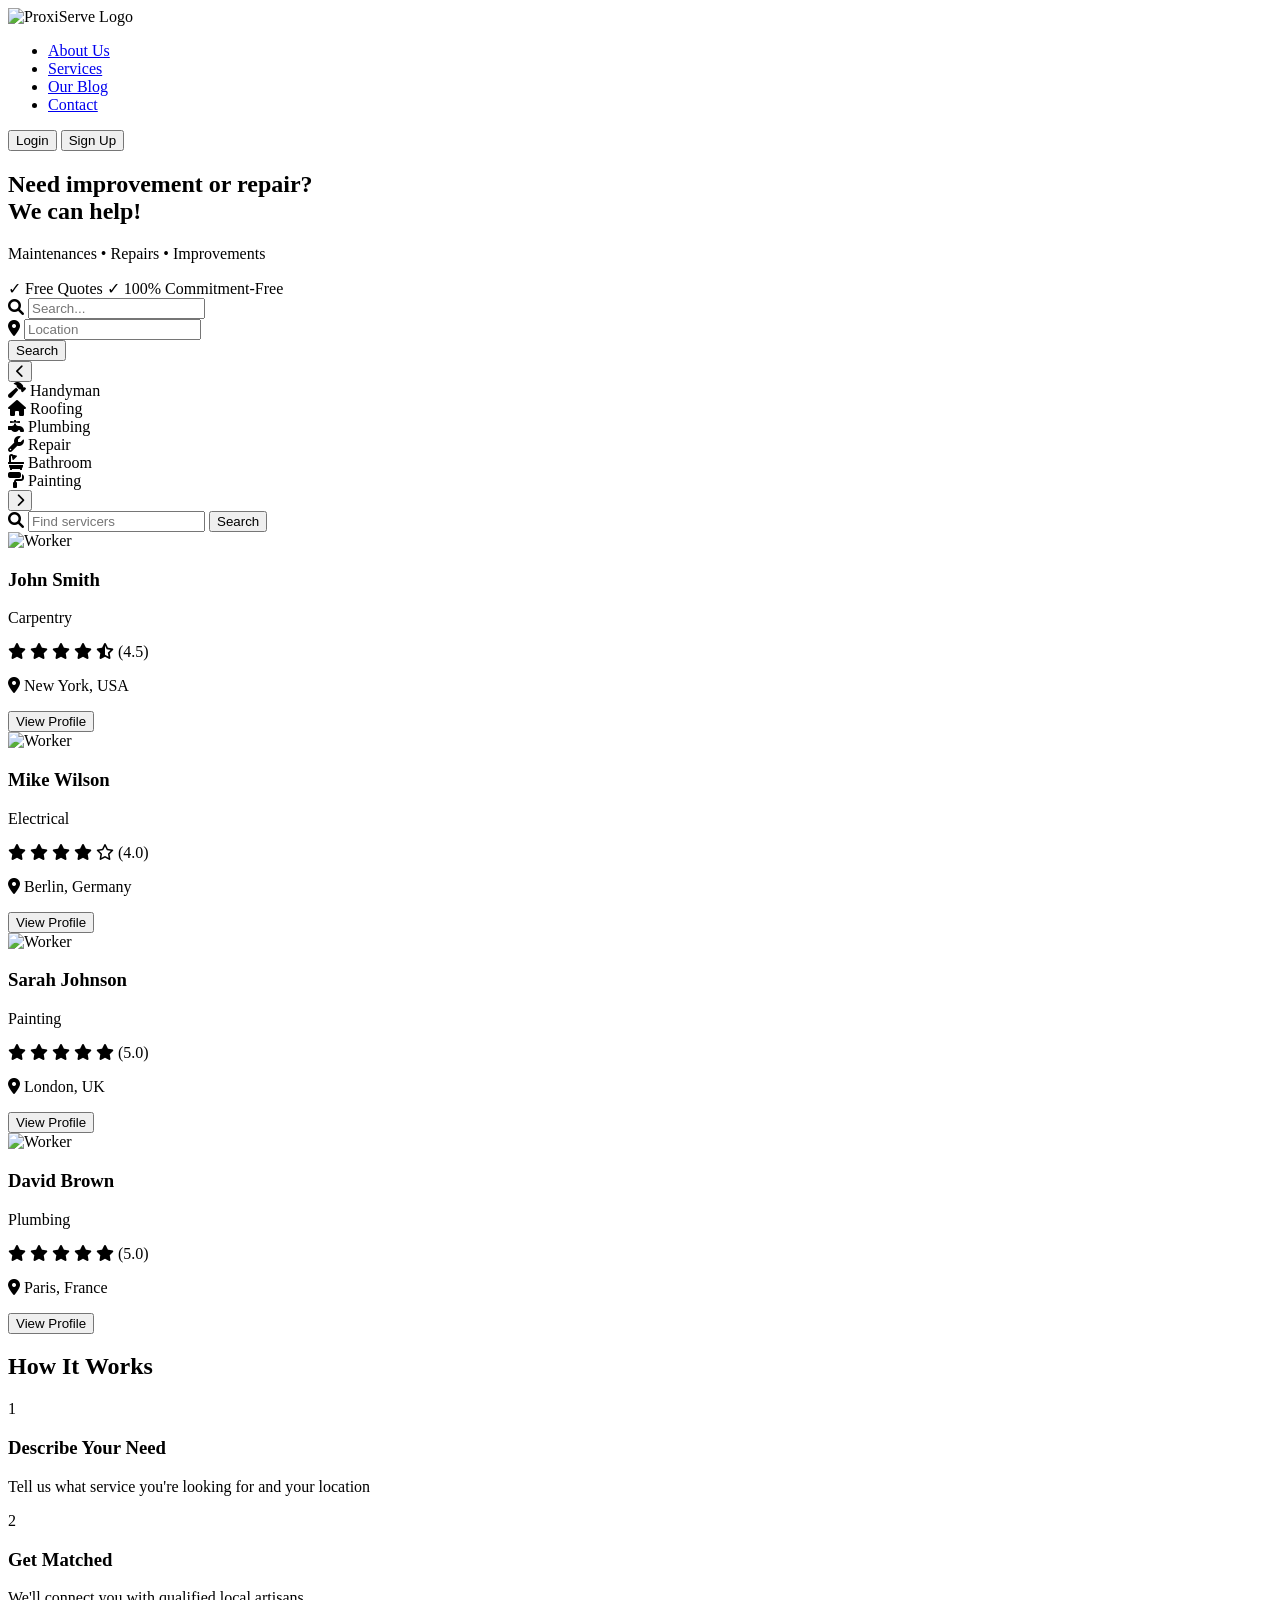
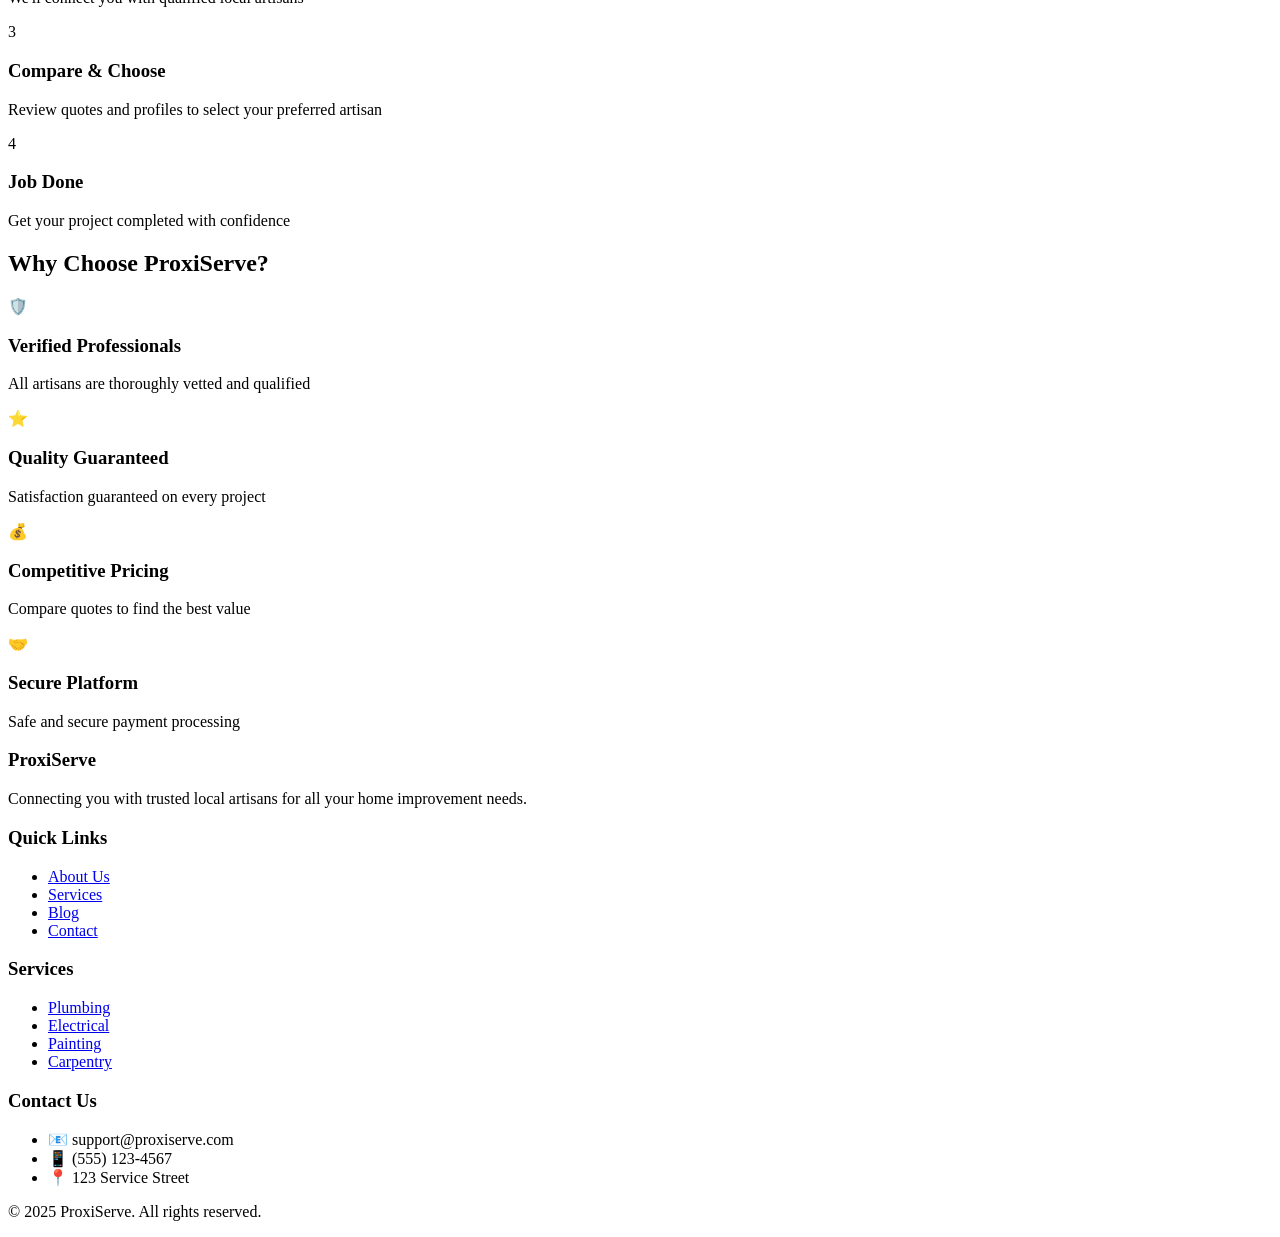
==== proxiserve/src/main/resources/templates/index.html @ dafbbb96 "Add HomeController, enhance login and signup views, and implement dashboard template" ====
<!DOCTYPE html>
<html lang="en">

<head>
  <meta charset="UTF-8" />
  <meta name="viewport" content="width=device-width, initial-scale=1.0" />
  <title>Proxiserve - Professional Services</title>
  <link rel="stylesheet" th:href="@{/css/style.css}" />
  <link rel="stylesheet" href="https://cdnjs.cloudflare.com/ajax/libs/font-awesome/6.0.0/css/all.min.css" />
</head>

<body>
  <header class="header">
    <div class="logo">
      <img th:src="@{/images/logo.png}" alt="ProxiServe Logo">
    </div>
    <nav class="nav">
      <ul class="nav-list">
        <li><a href="#about">About Us</a></li>
        <li><a href="#services">Services</a></li>
        <li><a href="#blog">Our Blog</a></li>
        <li><a href="#contact">Contact</a></li>
      </ul>
    </nav>
    <div class="auth-buttons">
        <button class="btn-outline" onclick="window.location.href = '/login'">Login</button>
        <button class="btn-solid" onclick="window.location.href = '/signup'">Sign Up</button>        
    </div>
  </header>

  <main>
    <section class="hero">
      <h1>Need improvement or repair?<br>We can help!</h1>
      <div class="benefits">
        <p>Maintenances • Repairs • Improvements</p>
        <div class="checkmarks">
          <span>✓ Free Quotes</span>
          <span>✓ 100% Commitment-Free</span>
        </div>
      </div>
      <div class="search-container">
        <div class="search-bar">
          <div class="search-input-wrapper">
            <i class="fas fa-search search-icon"></i>
            <input type="text" id="searchInput" placeholder="Search..." class="search-input">
          </div>
          <div class="divider"></div>
          <div class="location-wrapper">
            <i class="fas fa-map-marker-alt location-icon"></i>
            <input type="text" placeholder="Location" class="location-input">
          </div>
          <button class="search-button">Search</button>
      </div>
      <div id="suggestions" class="suggestions-dropdown"></div>
      
      <div class="scroll-container">
        <button class="scroll-arrow scroll-left">
          <i class="fas fa-chevron-left"></i>
        </button>
        <div class="icon-scroll">
          <div class="icon-wrapper">
            <div class="icon-item">
              <i class="fas fa-hammer"></i>
              <span>Handyman</span>
            </div>
            <div class="icon-item">
              <i class="fas fa-home"></i>
              <span>Roofing</span>
            </div>
            <div class="icon-item">
              <i class="fas fa-faucet"></i>
              <span>Plumbing</span>
            </div>
            <div class="icon-item">
              <i class="fas fa-wrench"></i>
              <span>Repair</span>
            </div>
            <div class="icon-item">
              <i class="fas fa-bath"></i>
              <span>Bathroom</span>
            </div>
            <div class="icon-item">
              <i class="fas fa-paint-roller"></i>
              <span>Painting</span>
            </div>
          </div>
        </div>
        <button class="scroll-arrow scroll-right">
          <i class="fas fa-chevron-right"></i>
        </button>
      </div>
    </section>

    
  </main>

  <div class="search-page" id="searchPage">
    <div class="search-page-header">
      <div class="search-container">
        <i class="fas fa-search"></i>
        <input type="text" placeholder="Find servicers" />
        <button class="search-btn">Search</button>
      </div>
    </div>

    <div class="workers-grid">
      <div class="worker-card" data-profession="Carpentry">
        <div class="worker-image">
          <img src="https://randomuser.me/api/portraits/men/1.jpg" alt="Worker">
        </div>
        <div class="worker-info">
          <h3>John Smith</h3>
          <p class="profession">Carpentry</p>
          <div class="rating">
            <i class="fas fa-star"></i>
            <i class="fas fa-star"></i>
            <i class="fas fa-star"></i>
            <i class="fas fa-star"></i>
            <i class="fas fa-star-half-alt"></i>
            <span>(4.5)</span>
          </div>
          <p class="location"><i class="fas fa-location-dot"></i> New York, USA</p>
          <button class="contact-btn">View Profile</button>
        </div>
      </div>

      <div class="worker-card" data-profession="Electrical">
        <div class="worker-image">
          <img src="https://randomuser.me/api/portraits/men/2.jpg" alt="Worker">
        </div>
        <div class="worker-info">
          <h3>Mike Wilson</h3>
          <p class="profession">Electrical</p>
          <div class="rating">
            <i class="fas fa-star"></i>
            <i class="fas fa-star"></i>
            <i class="fas fa-star"></i>
            <i class="fas fa-star"></i>
            <i class="far fa-star"></i>
            <span>(4.0)</span>
          </div>
          <p class="location"><i class="fas fa-location-dot"></i> Berlin, Germany</p>
          <button class="contact-btn">View Profile</button>
        </div>
      </div>

      <div class="worker-card" data-profession="Painting">
        <div class="worker-image">
          <img src="https://randomuser.me/api/portraits/women/1.jpg" alt="Worker">
        </div>
        <div class="worker-info">
          <h3>Sarah Johnson</h3>
          <p class="profession">Painting</p>
          <div class="rating">
            <i class="fas fa-star"></i>
            <i class="fas fa-star"></i>
            <i class="fas fa-star"></i>
            <i class="fas fa-star"></i>
            <i class="fas fa-star"></i>
            <span>(5.0)</span>
          </div>
          <p class="location"><i class="fas fa-location-dot"></i> London, UK</p>
          <button class="contact-btn">View Profile</button>
        </div>
      </div>

      <div class="worker-card" data-profession="Plumbing">
        <div class="worker-image">
          <img src="https://randomuser.me/api/portraits/men/3.jpg" alt="Worker">
        </div>
        <div class="worker-info">
          <h3>David Brown</h3>
          <p class="profession">Plumbing</p>
          <div class="rating">
            <i class="fas fa-star"></i>
            <i class="fas fa-star"></i>
            <i class="fas fa-star"></i>
            <i class="fas fa-star"></i>
            <i class="fas fa-star"></i>
            <span>(5.0)</span>
          </div>
          <p class="location"><i class="fas fa-location-dot"></i> Paris, France</p>
          <button class="contact-btn">View Profile</button>
        </div>
      </div>
    </div>
  </div>

  <div class="wave"></div>

  <section class="how-it-works">
    <h2>How It Works</h2>
    <div class="steps-container">
      <div class="step">
        <div class="step-number">1</div>
        <h3>Describe Your Need</h3>
        <p>Tell us what service you're looking for and your location</p>
      </div>
      <div class="step">
        <div class="step-number">2</div>
        <h3>Get Matched</h3>
        <p>We'll connect you with qualified local artisans</p>
      </div>
      <div class="step">
        <div class="step-number">3</div>
        <h3>Compare & Choose</h3>
        <p>Review quotes and profiles to select your preferred artisan</p>
      </div>
      <div class="step">
        <div class="step-number">4</div>
        <h3>Job Done</h3>
        <p>Get your project completed with confidence</p>
      </div>
    </div>
  </section>

  <section class="why-choose">
    <h2>Why Choose ProxiServe?</h2>
    <div class="benefits-grid">
      <div class="benefit-card">
        <div class="benefit-icon">🛡️</div>
        <h3>Verified Professionals</h3>
        <p>All artisans are thoroughly vetted and qualified</p>
      </div>
      <div class="benefit-card">
        <div class="benefit-icon">⭐</div>
        <h3>Quality Guaranteed</h3>
        <p>Satisfaction guaranteed on every project</p>
      </div>
      <div class="benefit-card">
        <div class="benefit-icon">💰</div>
        <h3>Competitive Pricing</h3>
        <p>Compare quotes to find the best value</p>
      </div>
      <div class="benefit-card">
        <div class="benefit-icon">🤝</div>
        <h3>Secure Platform</h3>
        <p>Safe and secure payment processing</p>
      </div>
    </div>
  </section>

  <footer class="footer">
    <div class="footer-content">
      <div class="footer-section">
        <h3>ProxiServe</h3>
        <p>Connecting you with trusted local artisans for all your home improvement needs.</p>
      </div>
      <div class="footer-section">
        <h3>Quick Links</h3>
        <ul>
          <li><a href="#about">About Us</a></li>
          <li><a href="#services">Services</a></li>
          <li><a href="#blog">Blog</a></li>
          <li><a href="#contact">Contact</a></li>
        </ul>
      </div>
      <div class="footer-section">
        <h3>Services</h3>
        <ul>
          <li><a href="#plumbing">Plumbing</a></li>
          <li><a href="#electrical">Electrical</a></li>
          <li><a href="#painting">Painting</a></li>
          <li><a href="#carpentry">Carpentry</a></li>
        </ul>
      </div>
      <div class="footer-section">
        <h3>Contact Us</h3>
        <ul>
          <li>📧 support@proxiserve.com</li>
          <li>📱 (555) 123-4567</li>
          <li>📍 123 Service Street</li>
        </ul>
      </div>
    </div>
    <div class="footer-bottom">
      <p>&copy; 2025 ProxiServe. All rights reserved.</p>
    </div>
  </footer>
  <script th:src="@{/js/script.js}"></script>
</body>

</html>
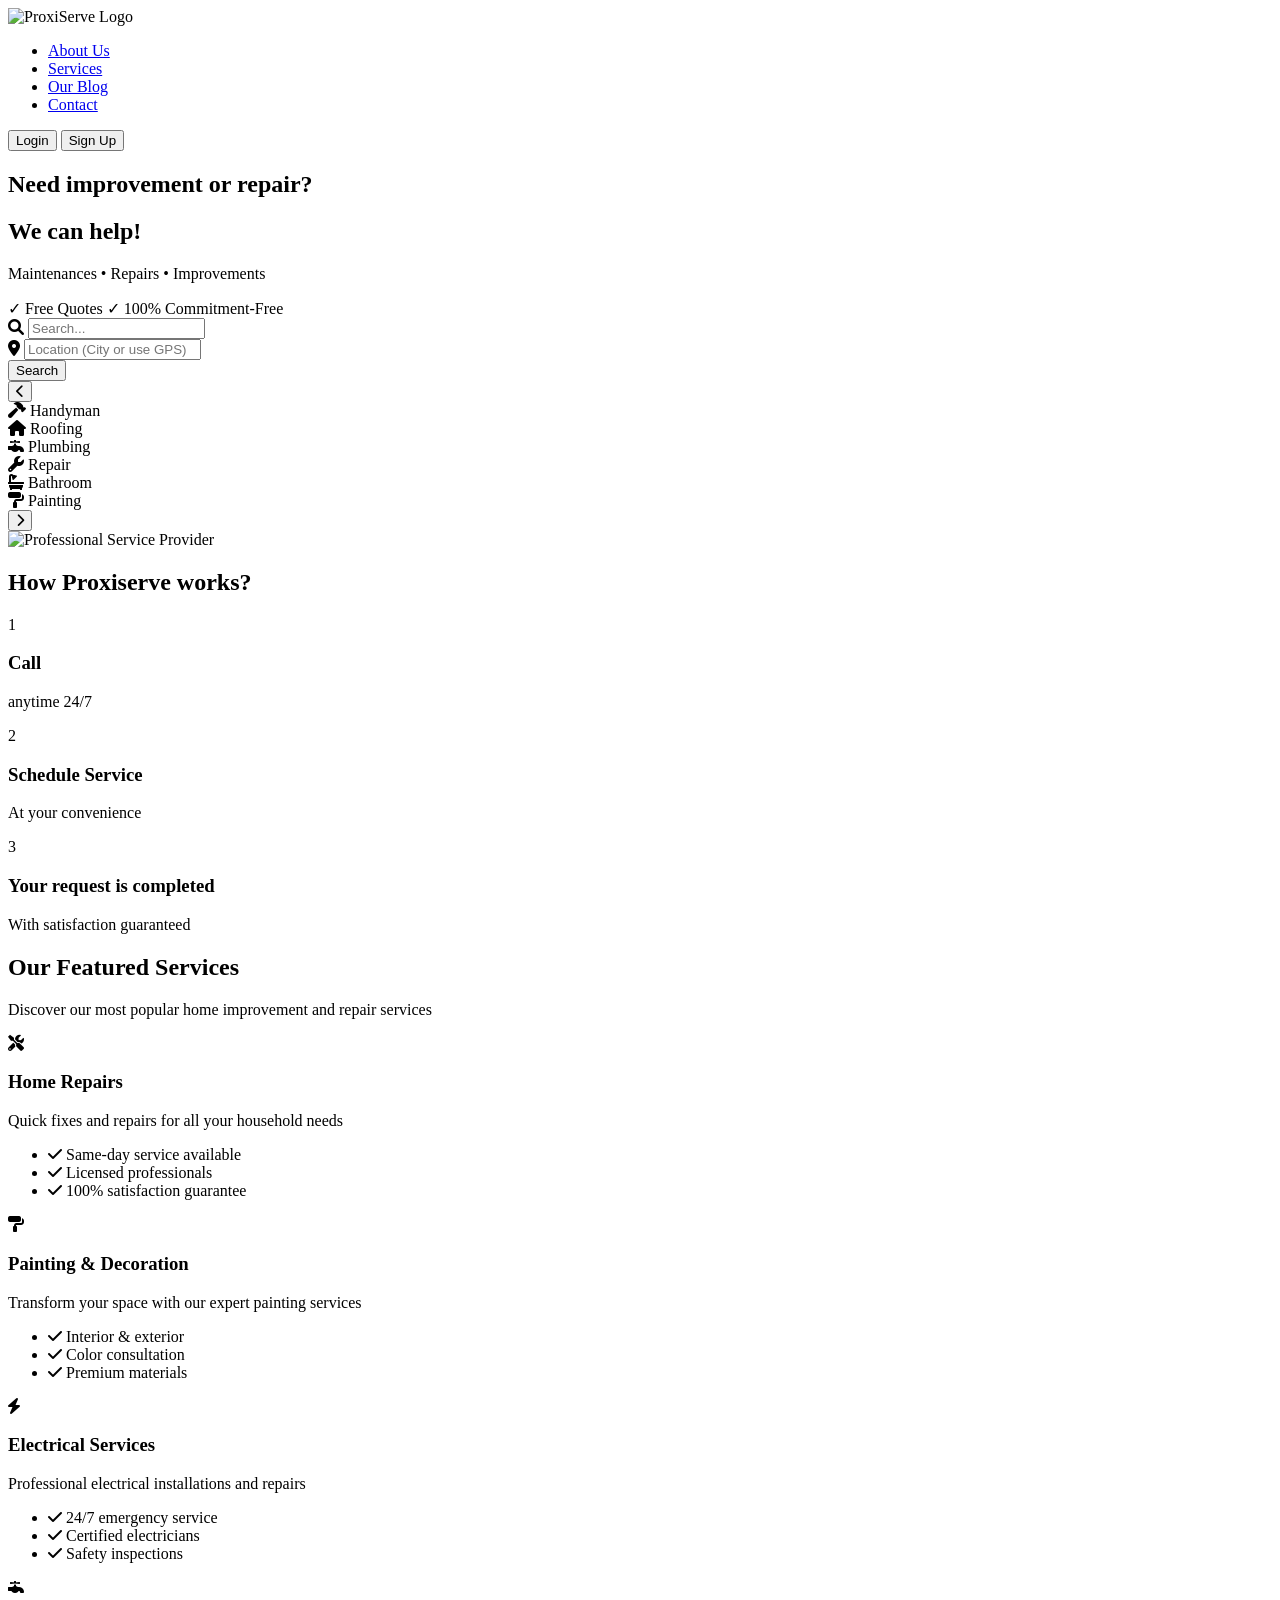
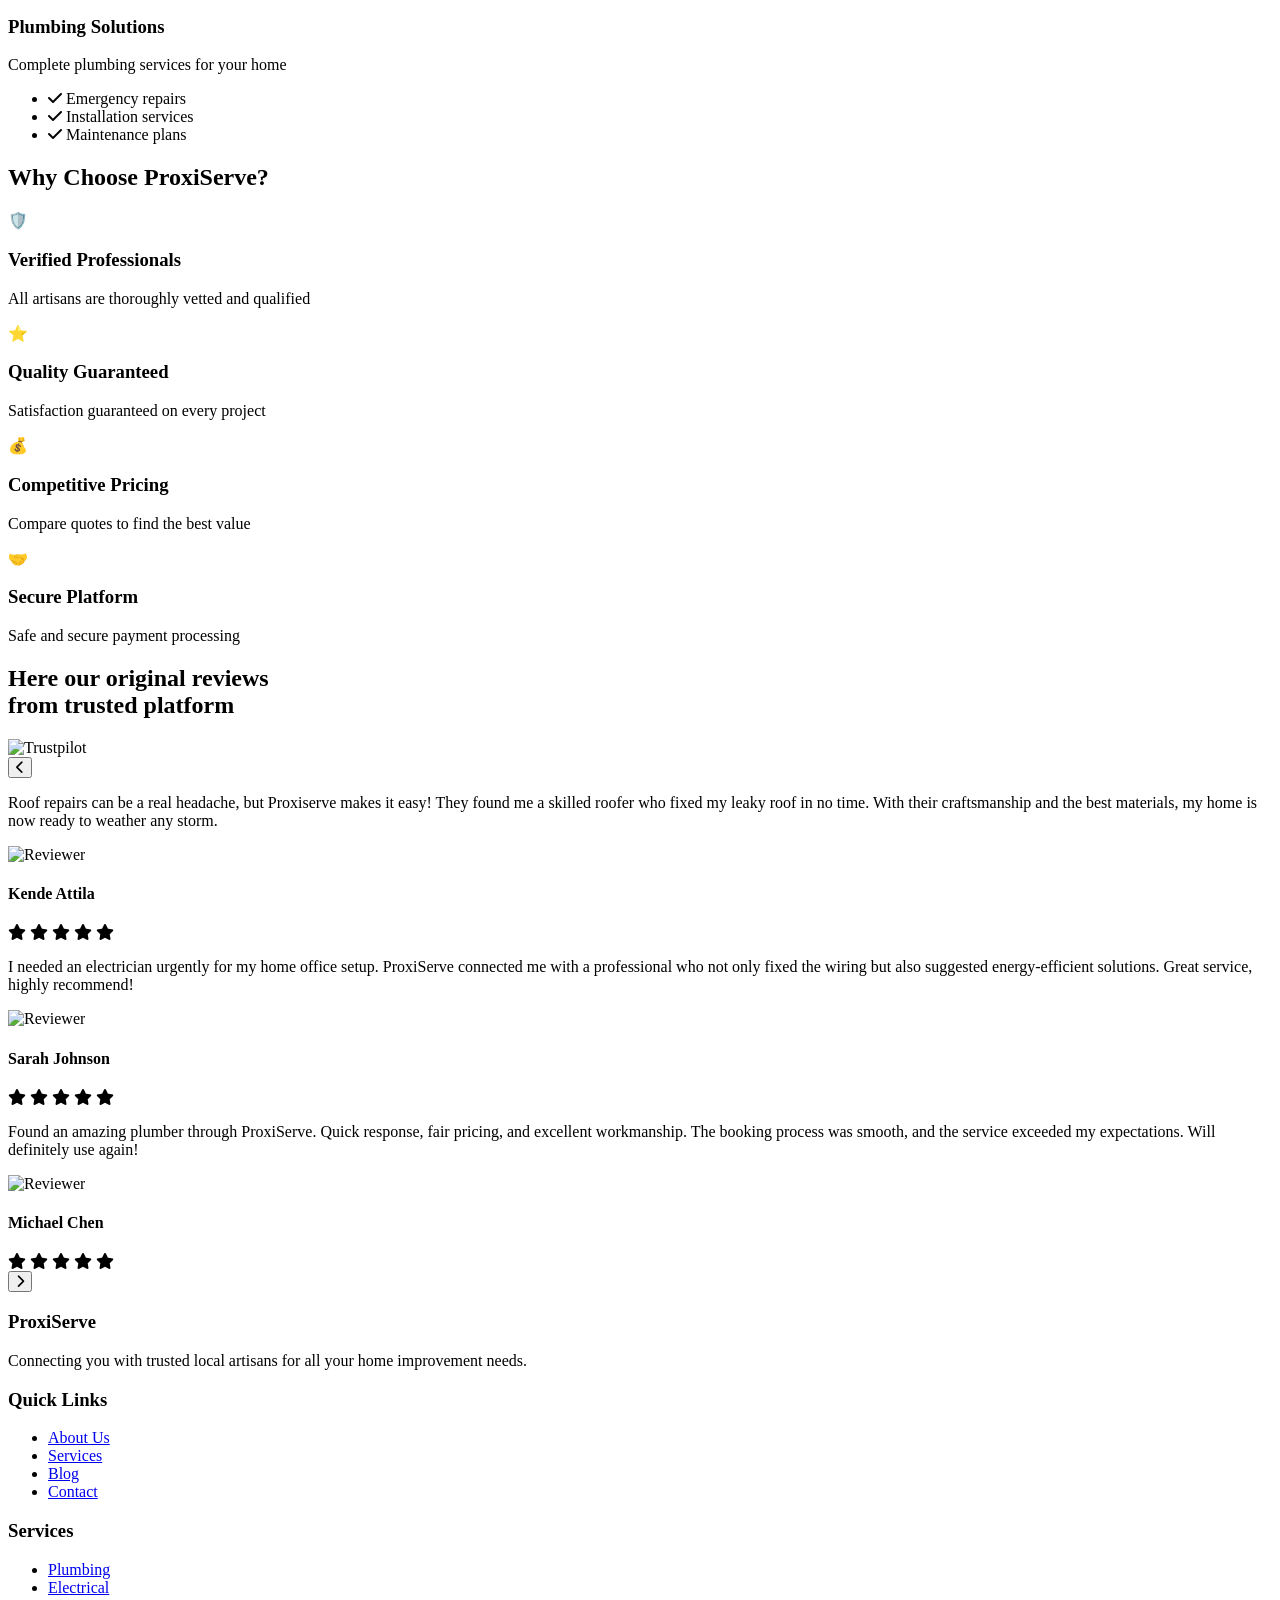
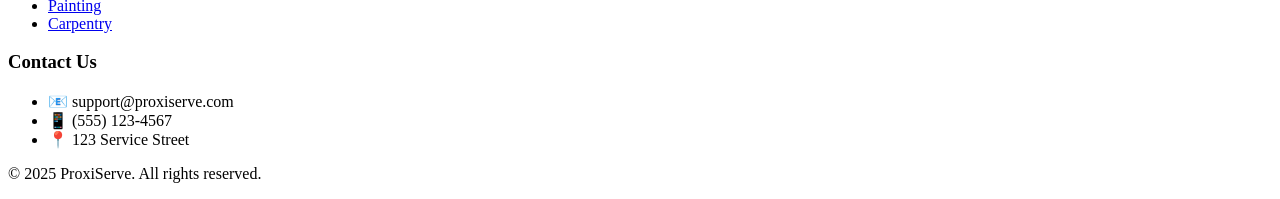
==== commit 38b89df4: "Add Services model, refactor ServiceEntity references, and update BookingService and related tests  " ====
--- a/proxiserve/src/main/resources/templates/index.html
+++ b/proxiserve/src/main/resources/templates/index.html
@@ -1,12 +1,12 @@
 <!DOCTYPE html>
 <html lang="en">
-
 <head>
   <meta charset="UTF-8" />
   <meta name="viewport" content="width=device-width, initial-scale=1.0" />
   <title>Proxiserve - Professional Services</title>
   <link rel="stylesheet" th:href="@{/css/style.css}" />
   <link rel="stylesheet" href="https://cdnjs.cloudflare.com/ajax/libs/font-awesome/6.0.0/css/all.min.css" />
+  <link href="https://cdn.jsdelivr.net/npm/aos@2.3.4/dist/aos.css" rel="stylesheet">
 </head>
 
 <body>
@@ -24,13 +24,15 @@
     </nav>
     <div class="auth-buttons">
         <button class="btn-outline" onclick="window.location.href = '/login'">Login</button>
-        <button class="btn-solid" onclick="window.location.href = '/signup'">Sign Up</button>        
+        <button class="btn-solid" onclick="window.location.href = '/signup'">Sign Up</button>  
     </div>
   </header>
 
   <main>
-    <section class="hero">
-      <h1>Need improvement or repair?<br>We can help!</h1>
+    <section class="hero" data-aos="fade-up" data-aos-duration="1000">
+      <h1>Need improvement or repair?</h1>
+      <h1>We can help!</h1>
+  
       <div class="benefits">
         <p>Maintenances • Repairs • Improvements</p>
         <div class="checkmarks">
@@ -38,201 +40,189 @@
           <span>✓ 100% Commitment-Free</span>
         </div>
       </div>
+  
       <div class="search-container">
         <div class="search-bar">
           <div class="search-input-wrapper">
             <i class="fas fa-search search-icon"></i>
-            <input type="text" id="searchInput" placeholder="Search..." class="search-input">
+            <input type="text" id="searchInput" placeholder="Search..." class="search-input" />
           </div>
           <div class="divider"></div>
           <div class="location-wrapper">
             <i class="fas fa-map-marker-alt location-icon"></i>
-            <input type="text" placeholder="Location" class="location-input">
-          </div>
-          <button class="search-button">Search</button>
-      </div>
-      <div id="suggestions" class="suggestions-dropdown"></div>
-      
-      <div class="scroll-container">
-        <button class="scroll-arrow scroll-left">
-          <i class="fas fa-chevron-left"></i>
-        </button>
-        <div class="icon-scroll">
-          <div class="icon-wrapper">
-            <div class="icon-item">
-              <i class="fas fa-hammer"></i>
-              <span>Handyman</span>
-            </div>
-            <div class="icon-item">
-              <i class="fas fa-home"></i>
-              <span>Roofing</span>
-            </div>
-            <div class="icon-item">
-              <i class="fas fa-faucet"></i>
-              <span>Plumbing</span>
-            </div>
-            <div class="icon-item">
-              <i class="fas fa-wrench"></i>
-              <span>Repair</span>
-            </div>
-            <div class="icon-item">
-              <i class="fas fa-bath"></i>
-              <span>Bathroom</span>
-            </div>
-            <div class="icon-item">
-              <i class="fas fa-paint-roller"></i>
-              <span>Painting</span>
-            </div>
-          </div>
-        </div>
-        <button class="scroll-arrow scroll-right">
-          <i class="fas fa-chevron-right"></i>
-        </button>
+            <input type="text" id="locationInput" placeholder="Location (City or use GPS)" class="location-input" />
+          </div>
+          <button class="search-button" id="searchBtn">Search</button>
+        </div>
+  
+        <!-- Suggestions -->
+        <div id="suggestions" class="suggestions-dropdown"></div>
+  
+        <!-- Coordonnées GPS cachées -->
+        <input type="hidden" id="latitude">
+        <input type="hidden" id="longitude">
+  
+        <!-- Résultats -->
+        <div id="results" class="search-results-container"></div>
+  
+        <!-- Icônes des services -->
+        <div class="scroll-container">
+          <button class="scroll-arrow scroll-left">
+            <i class="fas fa-chevron-left"></i>
+          </button>
+          <div class="icon-scroll">
+            <div class="icon-wrapper">
+              <div class="icon-item">
+                <i class="fas fa-hammer"></i>
+                <span>Handyman</span>
+              </div>
+              <div class="icon-item">
+                <i class="fas fa-home"></i>
+                <span>Roofing</span>
+              </div>
+              <div class="icon-item">
+                <i class="fas fa-faucet"></i>
+                <span>Plumbing</span>
+              </div>
+              <div class="icon-item">
+                <i class="fas fa-wrench"></i>
+                <span>Repair</span>
+              </div>
+              <div class="icon-item">
+                <i class="fas fa-bath"></i>
+                <span>Bathroom</span>
+              </div>
+              <div class="icon-item">
+                <i class="fas fa-paint-roller"></i>
+                <span>Painting</span>
+              </div>
+            </div>
+          </div>
+          <button class="scroll-arrow scroll-right">
+            <i class="fas fa-chevron-right"></i>
+          </button>
+        </div>
       </div>
     </section>
-
-    
   </main>
-
-  <div class="search-page" id="searchPage">
-    <div class="search-page-header">
-      <div class="search-container">
-        <i class="fas fa-search"></i>
-        <input type="text" placeholder="Find servicers" />
-        <button class="search-btn">Search</button>
-      </div>
-    </div>
-
-    <div class="workers-grid">
-      <div class="worker-card" data-profession="Carpentry">
-        <div class="worker-image">
-          <img src="https://randomuser.me/api/portraits/men/1.jpg" alt="Worker">
-        </div>
-        <div class="worker-info">
-          <h3>John Smith</h3>
-          <p class="profession">Carpentry</p>
-          <div class="rating">
-            <i class="fas fa-star"></i>
-            <i class="fas fa-star"></i>
-            <i class="fas fa-star"></i>
-            <i class="fas fa-star"></i>
-            <i class="fas fa-star-half-alt"></i>
-            <span>(4.5)</span>
-          </div>
-          <p class="location"><i class="fas fa-location-dot"></i> New York, USA</p>
-          <button class="contact-btn">View Profile</button>
-        </div>
-      </div>
-
-      <div class="worker-card" data-profession="Electrical">
-        <div class="worker-image">
-          <img src="https://randomuser.me/api/portraits/men/2.jpg" alt="Worker">
-        </div>
-        <div class="worker-info">
-          <h3>Mike Wilson</h3>
-          <p class="profession">Electrical</p>
-          <div class="rating">
-            <i class="fas fa-star"></i>
-            <i class="fas fa-star"></i>
-            <i class="fas fa-star"></i>
-            <i class="fas fa-star"></i>
-            <i class="far fa-star"></i>
-            <span>(4.0)</span>
-          </div>
-          <p class="location"><i class="fas fa-location-dot"></i> Berlin, Germany</p>
-          <button class="contact-btn">View Profile</button>
-        </div>
-      </div>
-
-      <div class="worker-card" data-profession="Painting">
-        <div class="worker-image">
-          <img src="https://randomuser.me/api/portraits/women/1.jpg" alt="Worker">
-        </div>
-        <div class="worker-info">
-          <h3>Sarah Johnson</h3>
-          <p class="profession">Painting</p>
-          <div class="rating">
-            <i class="fas fa-star"></i>
-            <i class="fas fa-star"></i>
-            <i class="fas fa-star"></i>
-            <i class="fas fa-star"></i>
-            <i class="fas fa-star"></i>
-            <span>(5.0)</span>
-          </div>
-          <p class="location"><i class="fas fa-location-dot"></i> London, UK</p>
-          <button class="contact-btn">View Profile</button>
-        </div>
-      </div>
-
-      <div class="worker-card" data-profession="Plumbing">
-        <div class="worker-image">
-          <img src="https://randomuser.me/api/portraits/men/3.jpg" alt="Worker">
-        </div>
-        <div class="worker-info">
-          <h3>David Brown</h3>
-          <p class="profession">Plumbing</p>
-          <div class="rating">
-            <i class="fas fa-star"></i>
-            <i class="fas fa-star"></i>
-            <i class="fas fa-star"></i>
-            <i class="fas fa-star"></i>
-            <i class="fas fa-star"></i>
-            <span>(5.0)</span>
-          </div>
-          <p class="location"><i class="fas fa-location-dot"></i> Paris, France</p>
-          <button class="contact-btn">View Profile</button>
-        </div>
-      </div>
-    </div>
-  </div>
-
+  
+  
   <div class="wave"></div>
 
-  <section class="how-it-works">
-    <h2>How It Works</h2>
-    <div class="steps-container">
-      <div class="step">
-        <div class="step-number">1</div>
-        <h3>Describe Your Need</h3>
-        <p>Tell us what service you're looking for and your location</p>
-      </div>
-      <div class="step">
-        <div class="step-number">2</div>
-        <h3>Get Matched</h3>
-        <p>We'll connect you with qualified local artisans</p>
-      </div>
-      <div class="step">
-        <div class="step-number">3</div>
-        <h3>Compare & Choose</h3>
-        <p>Review quotes and profiles to select your preferred artisan</p>
-      </div>
-      <div class="step">
-        <div class="step-number">4</div>
-        <h3>Job Done</h3>
-        <p>Get your project completed with confidence</p>
+  <section class="how-it-works" data-aos="fade-up" data-aos-duration="1200">
+    <div class="how-it-works-container">
+      <div class="service-image">
+        <img th:src="@{/images/HowItWorks.png}" alt="Professional Service Provider">
+      </div>
+      <div class="steps-content">
+        <h2>How Proxiserve works?</h2>
+        <div class="steps-container">
+          <div class="step">
+            <div class="step-number">1</div>
+            <div class="step-text">
+              <h3>Call</h3>
+              <p>anytime 24/7</p>
+            </div>
+          </div>
+          <div class="step">
+            <div class="step-number">2</div>
+            <div class="step-text">
+              <h3>Schedule Service</h3>
+              <p>At your convenience</p>
+            </div>
+          </div>
+          <div class="step">
+            <div class="step-number">3</div>
+            <div class="step-text">
+              <h3>Your request is completed</h3>
+              <p>With satisfaction guaranteed</p>
+            </div>
+          </div>
+        </div>
       </div>
     </div>
   </section>
 
-  <section class="why-choose">
+  <section class="featured-services" data-aos="zoom-in" data-aos-duration="1500">
+    <div class="featured-services-container">
+      <h2>Our Featured Services</h2>
+      <p class="section-subtitle">Discover our most popular home improvement and repair services</p>
+
+      <div class="services-grid">
+        <div class="service-card" data-aos="fade-up" data-aos-delay="100">
+          <div class="service-icon">
+            <i class="fas fa-tools"></i>
+          </div>
+          <h3>Home Repairs</h3>
+          <p>Quick fixes and repairs for all your household needs</p>
+          <ul class="service-features">
+            <li><i class="fas fa-check"></i> Same-day service available</li>
+            <li><i class="fas fa-check"></i> Licensed professionals</li>
+            <li><i class="fas fa-check"></i> 100% satisfaction guarantee</li>
+          </ul>
+        </div>
+
+        <div class="service-card" data-aos="fade-up" data-aos-delay="200">
+          <div class="service-icon">
+            <i class="fas fa-paint-roller"></i>
+          </div>
+          <h3>Painting & Decoration</h3>
+          <p>Transform your space with our expert painting services</p>
+          <ul class="service-features">
+            <li><i class="fas fa-check"></i> Interior & exterior</li>
+            <li><i class="fas fa-check"></i> Color consultation</li>
+            <li><i class="fas fa-check"></i> Premium materials</li>
+          </ul>
+        </div>
+
+        <div class="service-card" data-aos="fade-up" data-aos-delay="300">
+          <div class="service-icon">
+            <i class="fas fa-bolt"></i>
+          </div>
+          <h3>Electrical Services</h3>
+          <p>Professional electrical installations and repairs</p>
+          <ul class="service-features">
+            <li><i class="fas fa-check"></i> 24/7 emergency service</li>
+            <li><i class="fas fa-check"></i> Certified electricians</li>
+            <li><i class="fas fa-check"></i> Safety inspections</li>
+          </ul>
+        </div>
+
+        <div class="service-card" data-aos="fade-up" data-aos-delay="400">
+          <div class="service-icon">
+            <i class="fas fa-faucet"></i>
+          </div>
+          <h3>Plumbing Solutions</h3>
+          <p>Complete plumbing services for your home</p>
+          <ul class="service-features">
+            <li><i class="fas fa-check"></i> Emergency repairs</li>
+            <li><i class="fas fa-check"></i> Installation services</li>
+            <li><i class="fas fa-check"></i> Maintenance plans</li>
+          </ul>
+        </div>
+      </div>
+    </div>
+  </section>
+
+  <section class="why-choose" data-aos="fade-up" data-aos-duration="1200">
     <h2>Why Choose ProxiServe?</h2>
     <div class="benefits-grid">
-      <div class="benefit-card">
+      <div class="benefit-card" data-aos="fade-up" data-aos-delay="100">
         <div class="benefit-icon">🛡️</div>
         <h3>Verified Professionals</h3>
         <p>All artisans are thoroughly vetted and qualified</p>
       </div>
-      <div class="benefit-card">
+      <div class="benefit-card" data-aos="fade-up" data-aos-delay="200">
         <div class="benefit-icon">⭐</div>
         <h3>Quality Guaranteed</h3>
         <p>Satisfaction guaranteed on every project</p>
       </div>
-      <div class="benefit-card">
+      <div class="benefit-card" data-aos="fade-up" data-aos-delay="300">
         <div class="benefit-icon">💰</div>
         <h3>Competitive Pricing</h3>
         <p>Compare quotes to find the best value</p>
       </div>
-      <div class="benefit-card">
+      <div class="benefit-card" data-aos="fade-up" data-aos-delay="400">
         <div class="benefit-icon">🤝</div>
         <h3>Secure Platform</h3>
         <p>Safe and secure payment processing</p>
@@ -240,7 +230,88 @@
     </div>
   </section>
 
-  <footer class="footer">
+  <section class="reviews" data-aos="fade-up" data-aos-duration="1200">
+    <div class="reviews-container">
+      <h2>Here our original reviews<br>from trusted platform</h2>
+      <img th:src="@{/images/trustpilot.png}"  alt="Trustpilot" class="trustpilot-logo">
+
+      <div class="reviews-slider">
+        <button class="review-arrow review-left">
+          <i class="fas fa-chevron-left"></i>
+        </button>
+
+        <div class="review-cards">
+          <div class="review-card" data-aos="fade-left" data-aos-delay="100">
+            <div class="review-content">
+              <p>Roof repairs can be a real headache, but Proxiserve makes it easy! They found me a skilled roofer who
+                fixed my leaky roof in no time. With their craftsmanship and the best materials, my home is now ready to
+                weather any storm.</p>
+            </div>
+            <div class="reviewer-info">
+              <img th:src="@{/images/reviewer1.png}"  alt="Reviewer" class="reviewer-img">
+              <div class="reviewer-details">
+                <h4>Kende Attila</h4>
+                <div class="stars">
+                  <i class="fas fa-star"></i>
+                  <i class="fas fa-star"></i>
+                  <i class="fas fa-star"></i>
+                  <i class="fas fa-star"></i>
+                  <i class="fas fa-star"></i>
+                </div>
+              </div>
+            </div>
+          </div>
+
+          <div class="review-card" data-aos="fade-left" data-aos-delay="200">
+            <div class="review-content">
+              <p>I needed an electrician urgently for my home office setup. ProxiServe connected me with a professional
+                who not only fixed the wiring but also suggested energy-efficient solutions. Great service, highly
+                recommend!</p>
+            </div>
+            <div class="reviewer-info">
+              <img th:src="@{/images/reviewer2.png}"  alt="Reviewer" class="reviewer-img">
+              <div class="reviewer-details">
+                <h4>Sarah Johnson</h4>
+                <div class="stars">
+                  <i class="fas fa-star"></i>
+                  <i class="fas fa-star"></i>
+                  <i class="fas fa-star"></i>
+                  <i class="fas fa-star"></i>
+                  <i class="fas fa-star"></i>
+                </div>
+              </div>
+            </div>
+          </div>
+
+          <div class="review-card" data-aos="fade-left" data-aos-delay="300">
+            <div class="review-content">
+              <p>Found an amazing plumber through ProxiServe. Quick response, fair pricing, and excellent workmanship.
+                The booking process was smooth, and the service exceeded my expectations. Will definitely use again!</p>
+            </div>
+            <div class="reviewer-info">
+              <img th:src="@{/images/reviewer3.png}"  alt="Reviewer" class="reviewer-img">
+              <div class="reviewer-details">
+                <h4>Michael Chen</h4>
+                <div class="stars">
+                  <i class="fas fa-star"></i>
+                  <i class="fas fa-star"></i>
+                  <i class="fas fa-star"></i>
+                  <i class="fas fa-star"></i>
+                  <i class="fas fa-star"></i>
+                </div>
+              </div>
+            </div>
+          </div>
+        </div>
+
+        <button class="review-arrow review-right">
+          <i class="fas fa-chevron-right"></i>
+        </button>
+      </div>
+    </div>
+  </section>
+
+  <footer class="footer" data-aos="fade-up" data-aos-duration="1000">
     <div class="footer-content">
       <div class="footer-section">
         <h3>ProxiServe</h3>
@@ -277,7 +348,17 @@
       <p>&copy; 2025 ProxiServe. All rights reserved.</p>
     </div>
   </footer>
+
   <script th:src="@{/js/script.js}"></script>
+  <script src="https://cdn.jsdelivr.net/npm/aos@2.3.4/dist/aos.js"></script>
+  <script>
+    AOS.init({
+      once: true, // animations only happen once
+      offset: 100, // offset (in px) from the original trigger point
+      duration: 1000, // values from 0 to 3000, with step 50ms
+      easing: 'ease', // default easing for AOS animations
+    });
+  </script>
 </body>
 
-</html>+</html>
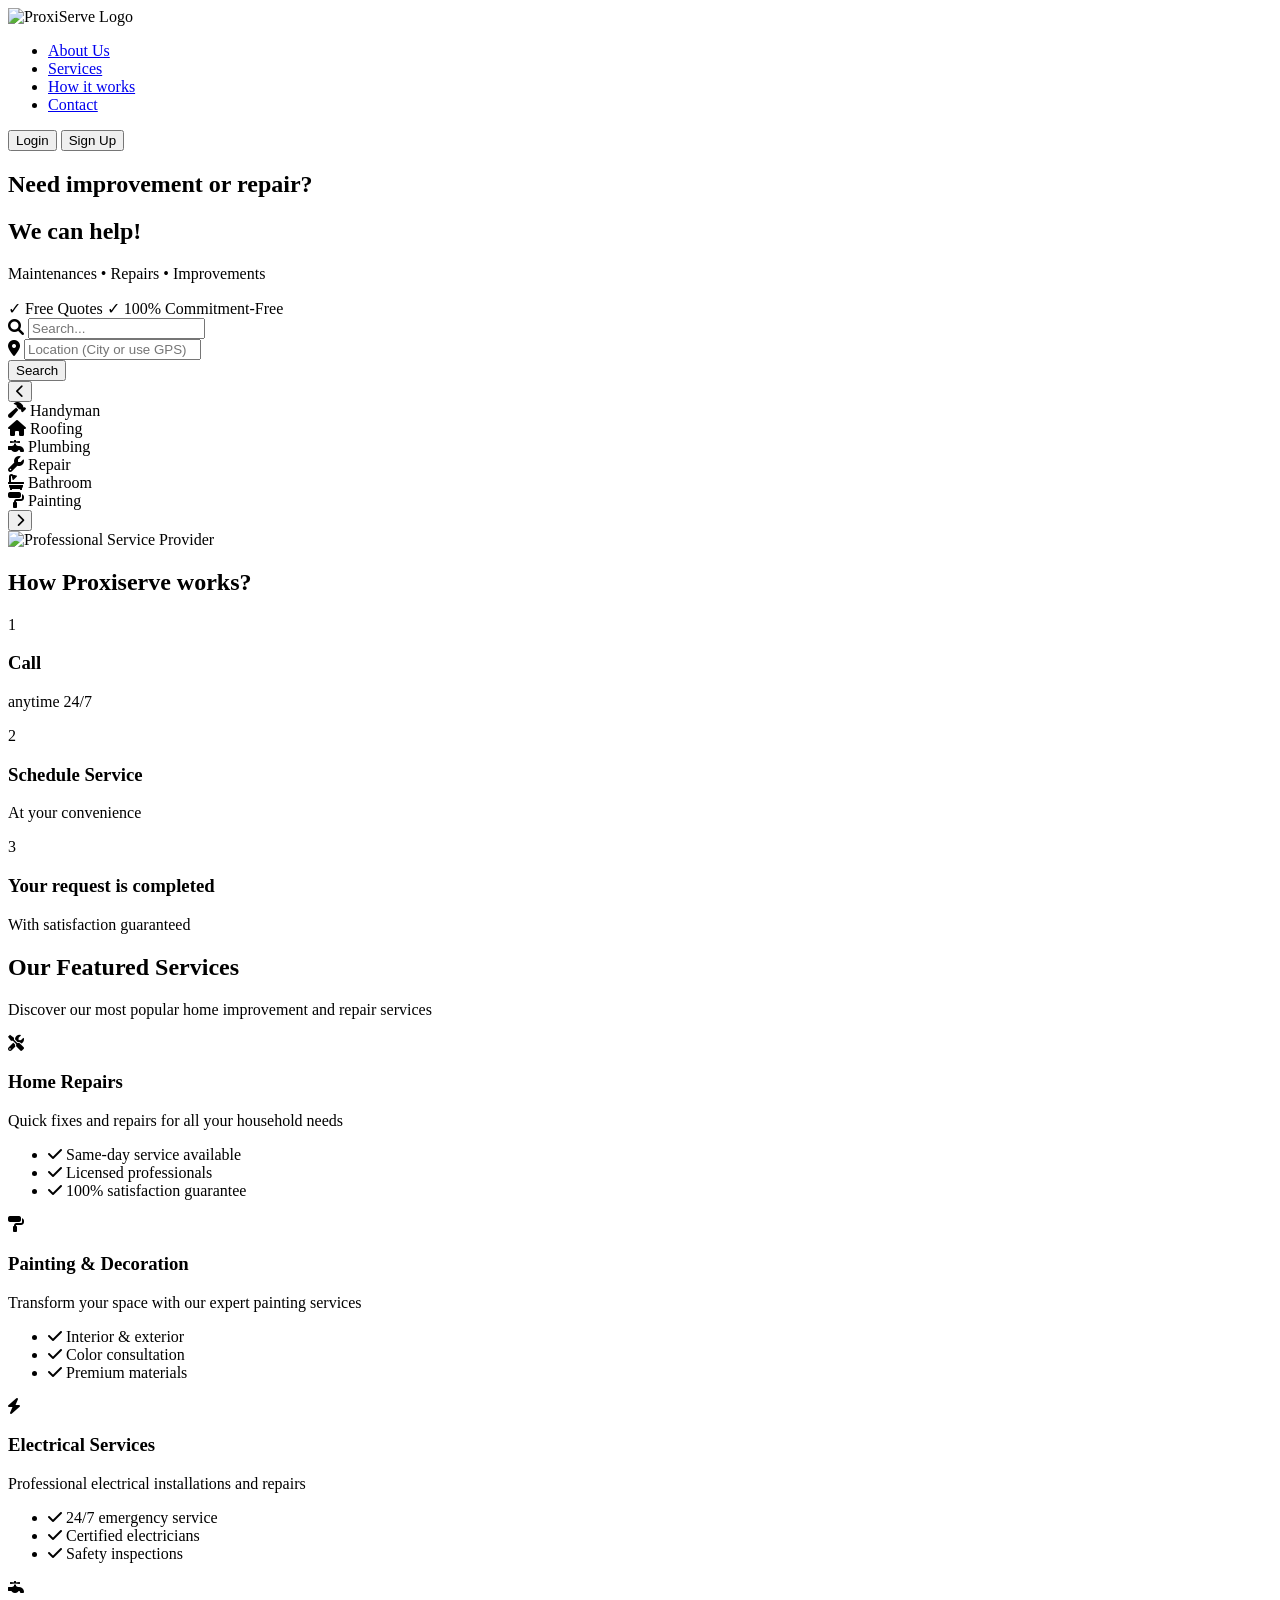
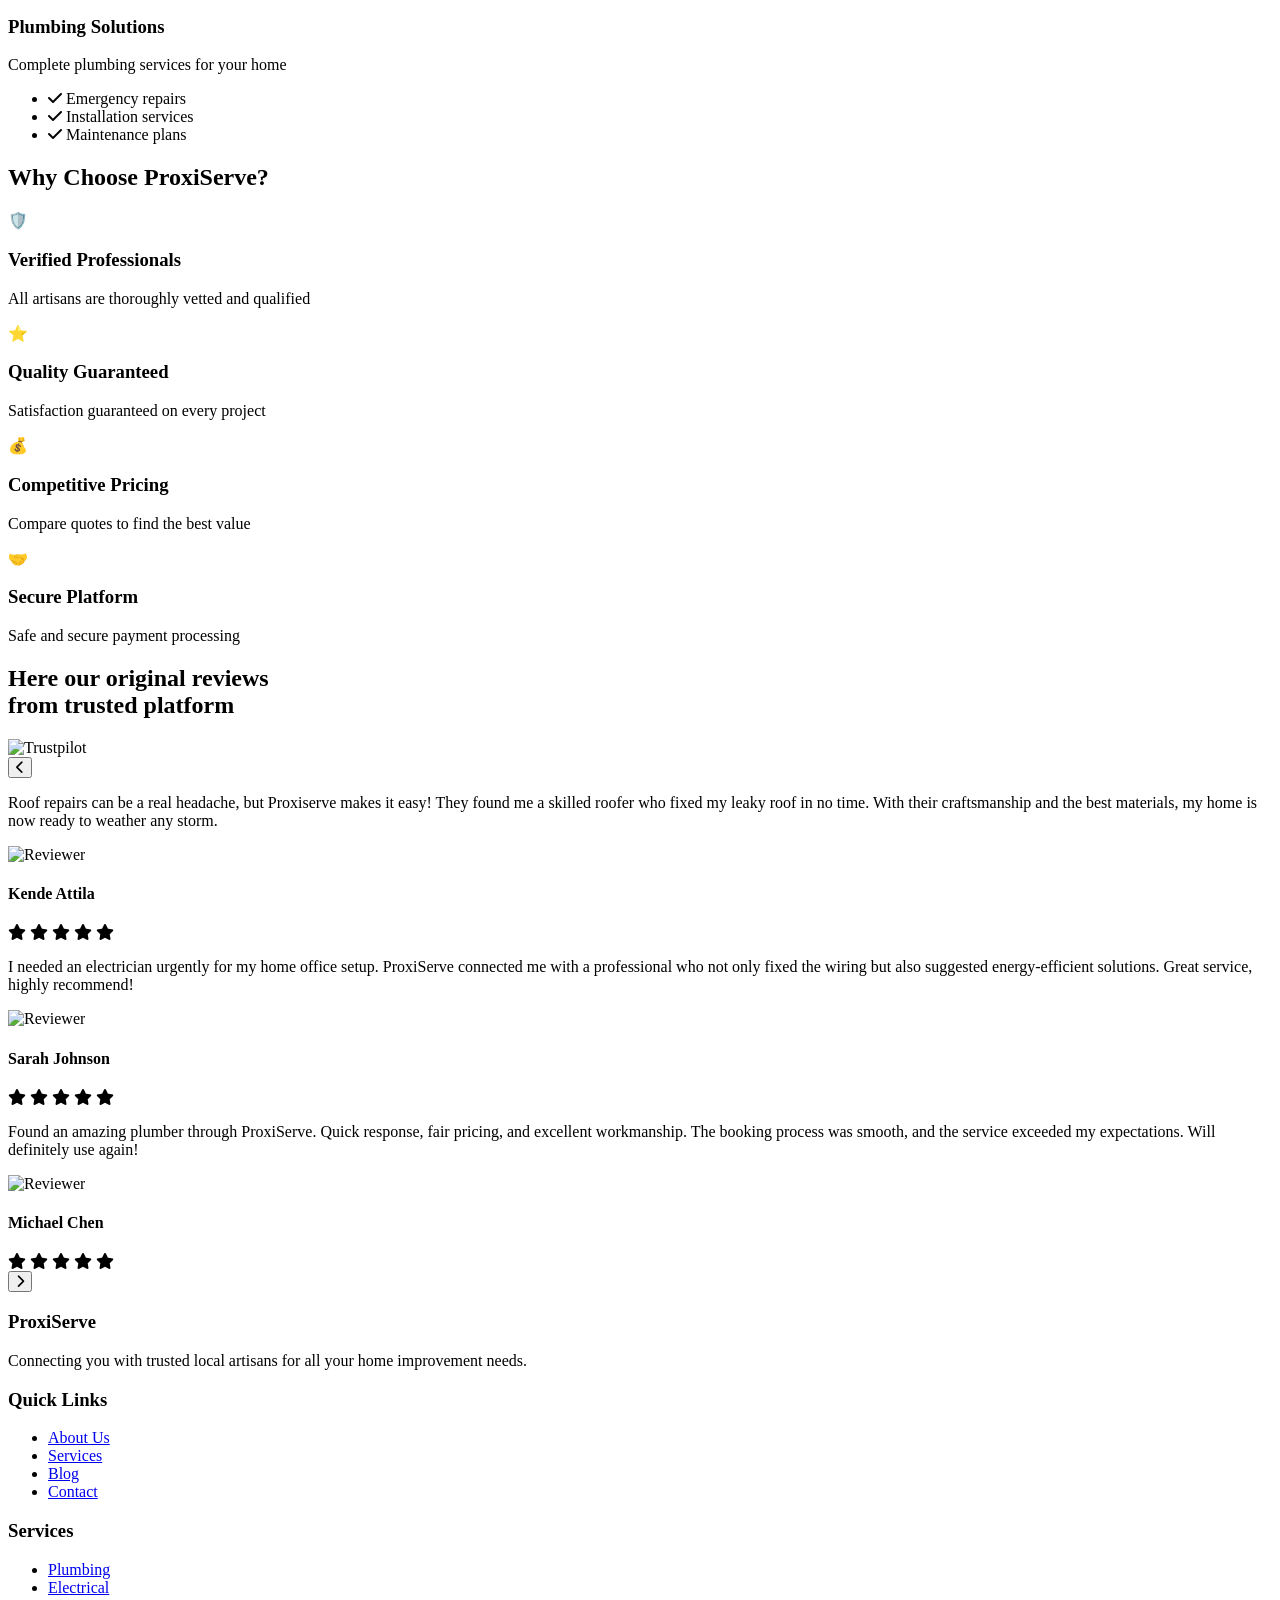
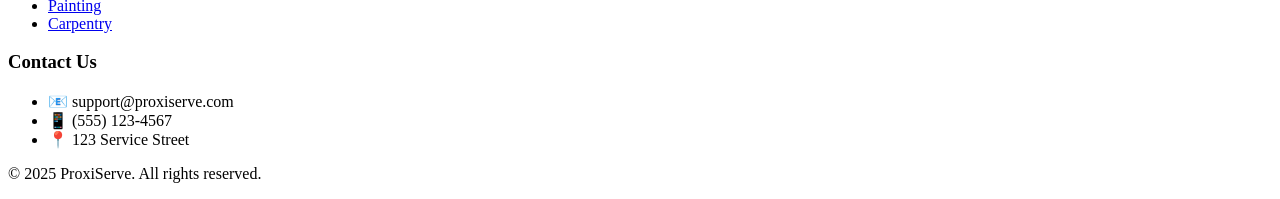
==== commit d92381b6: "feat: Implement dashboard functionality with artisan profile management, skills, photos, services, r" ====
--- a/proxiserve/src/main/resources/templates/index.html
+++ b/proxiserve/src/main/resources/templates/index.html
@@ -16,16 +16,24 @@
     </div>
     <nav class="nav">
       <ul class="nav-list">
-        <li><a href="#about">About Us</a></li>
+        <li><a href="#footer">About Us</a></li>
         <li><a href="#services">Services</a></li>
-        <li><a href="#blog">Our Blog</a></li>
-        <li><a href="#contact">Contact</a></li>
+        <li><a href="#Howitworks">How it works</a></li>
+        <li><a href="#footer">Contact</a></li>
       </ul>
     </nav>
+    
     <div class="auth-buttons">
+      <div id="auth-buttons-not-logged">
         <button class="btn-outline" onclick="window.location.href = '/login'">Login</button>
         <button class="btn-solid" onclick="window.location.href = '/signup'">Sign Up</button>  
-    </div>
+      </div>
+      <div id="auth-buttons-logged" style="display: none;">
+        <button class="btn-outline" onclick="logout()">Logout</button>
+      </div>
+    </div>     
+    
+    
   </header>
 
   <main>
@@ -55,8 +63,7 @@
           <button class="search-button" id="searchBtn">Search</button>
         </div>
   
-        <!-- Suggestions -->
-        <div id="suggestions" class="suggestions-dropdown"></div>
+        
   
         <!-- Coordonnées GPS cachées -->
         <input type="hidden" id="latitude">
@@ -109,7 +116,7 @@
   
   <div class="wave"></div>
 
-  <section class="how-it-works" data-aos="fade-up" data-aos-duration="1200">
+  <section class="how-it-works" data-aos="fade-up" data-aos-duration="1200" id="Howitworks">
     <div class="how-it-works-container">
       <div class="service-image">
         <img th:src="@{/images/HowItWorks.png}" alt="Professional Service Provider">
@@ -143,7 +150,7 @@
     </div>
   </section>
 
-  <section class="featured-services" data-aos="zoom-in" data-aos-duration="1500">
+  <section class="featured-services" data-aos="zoom-in" data-aos-duration="1500" id="services">
     <div class="featured-services-container">
       <h2>Our Featured Services</h2>
       <p class="section-subtitle">Discover our most popular home improvement and repair services</p>
@@ -313,7 +320,7 @@
 
   <footer class="footer" data-aos="fade-up" data-aos-duration="1000">
     <div class="footer-content">
-      <div class="footer-section">
+      <div class="footer-section" id="footer">
         <h3>ProxiServe</h3>
         <p>Connecting you with trusted local artisans for all your home improvement needs.</p>
       </div>
@@ -359,6 +366,41 @@
       easing: 'ease', // default easing for AOS animations
     });
   </script>
+  <!-- autres scripts éventuels ici -->
+  <script>
+    document.addEventListener("DOMContentLoaded", () => {
+      const token = localStorage.getItem("token");
+  
+      if (token) {
+        document.getElementById("auth-buttons-not-logged").style.display = "none";
+        document.getElementById("auth-buttons-logged").style.display = "block";
+      }
+  
+      window.logout = () => {
+        localStorage.removeItem("token");
+        window.location.href = "/index";
+      };
+    });
+  </script>
+  <script>
+    document.addEventListener("DOMContentLoaded", () => {
+      const searchBtn = document.getElementById("searchBtn");
+      if (searchBtn) {
+        searchBtn.addEventListener("click", function () {
+          const query = document.getElementById('searchInput').value.trim();
+          const location = document.getElementById('locationInput').value.trim();
+  
+          const url = new URL(window.location.origin + '/services');
+  
+          if (query) url.searchParams.append('query', query);
+          if (location) url.searchParams.append('location', location);
+  
+          window.location.href = url.toString();
+        });
+      }
+    });
+  </script>
+  
 </body>
-
 </html>
+
